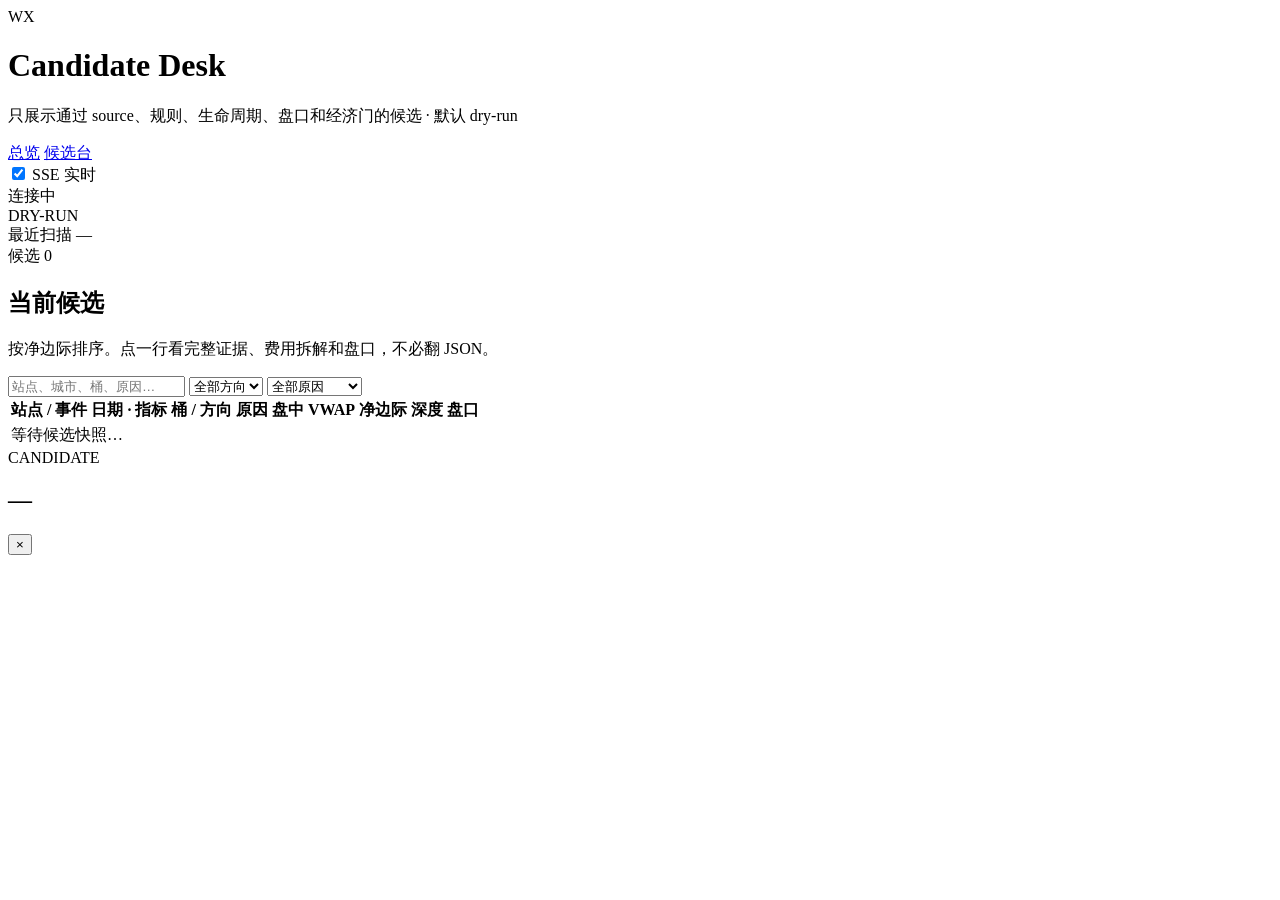
==== weather_board/public/candidates.html @ 4861dbd6 "Add a Candidate Desk so opportunities are readable without JSON, and match live NOAA/WU sampling to " ====
<!doctype html>
<html lang="zh-CN">
  <head>
    <meta charset="utf-8" />
    <meta name="viewport" content="width=device-width, initial-scale=1" />
    <meta name="weather-module" content="weather-candidates" />
    <title>Weather Candidates</title>
    <link rel="preconnect" href="https://fonts.googleapis.com" />
    <link rel="preconnect" href="https://fonts.gstatic.com" crossorigin />
    <link href="https://fonts.googleapis.com/css2?family=IBM+Plex+Sans:wght@400;500;600;700&family=Sora:wght@600;700;800&display=swap" rel="stylesheet" />
    <link rel="stylesheet" href="/src/styles.css" />
  </head>
  <body>
    <div class="bg" aria-hidden="true"></div>
    <header class="top">
      <div class="brand">
        <span class="brand__mark">WX</span>
        <div>
          <h1>Candidate Desk</h1>
          <p>只展示通过 source、规则、生命周期、盘口和经济门的候选 · 默认 dry-run</p>
        </div>
      </div>
      <div class="actions">
        <nav class="site-nav" aria-label="页面">
          <a href="/">总览</a>
          <a href="/candidates" aria-current="page">候选台</a>
        </nav>
        <label class="toggle"><input id="autoRefresh" type="checkbox" checked /> SSE 实时</label>
      </div>
    </header>

    <section class="meta">
      <div class="pill" id="pillConnection">连接中</div>
      <div class="pill pill--muted" id="pillMode">DRY-RUN</div>
      <div class="pill pill--muted" id="pillScan">最近扫描 —</div>
      <div class="pill pill--muted" id="pillCount">候选 0</div>
    </section>

    <main class="page">
      <section class="kpis" id="kpis"></section>
      <section class="toolbar panel">
        <div>
          <h2>当前候选</h2>
          <p class="muted">按净边际排序。点一行看完整证据、费用拆解和盘口，不必翻 JSON。</p>
        </div>
        <div class="filters">
          <input id="search" type="search" placeholder="站点、城市、桶、原因…" />
          <select id="sideFilter">
            <option value="">全部方向</option>
            <option value="NO">只看 No</option>
            <option value="YES">只看 Yes</option>
          </select>
          <select id="reasonFilter">
            <option value="">全部原因</option>
            <option value="intraday_impossible_no">盘中已死 No</option>
            <option value="provisional_loser_no">暂定输家 No</option>
            <option value="source_final_loser_no">源已终局 No</option>
            <option value="dry_run_candidate_only">匹配 Yes</option>
          </select>
        </div>
      </section>
      <section class="panel table-wrap">
        <table class="desk-table">
          <thead>
            <tr>
              <th>站点 / 事件</th>
              <th>日期 · 指标</th>
              <th>桶 / 方向</th>
              <th>原因</th>
              <th>盘中</th>
              <th>VWAP</th>
              <th>净边际</th>
              <th>深度</th>
              <th>盘口</th>
            </tr>
          </thead>
          <tbody id="candidateRows">
            <tr><td colspan="9" class="empty">等待候选快照…</td></tr>
          </tbody>
        </table>
      </section>
    </main>

    <aside id="detail" class="drawer" aria-hidden="true">
      <div class="drawer__head">
        <div><span class="eyebrow">CANDIDATE</span><h2 id="detailTitle">—</h2></div>
        <button id="btnCloseDetail" class="icon-btn" type="button" aria-label="关闭">×</button>
      </div>
      <div id="detailBody" class="drawer__body"></div>
    </aside>
    <div id="toast" class="toast" role="status"></div>
    <script src="/src/candidates.js" type="module"></script>
  </body>
</html>
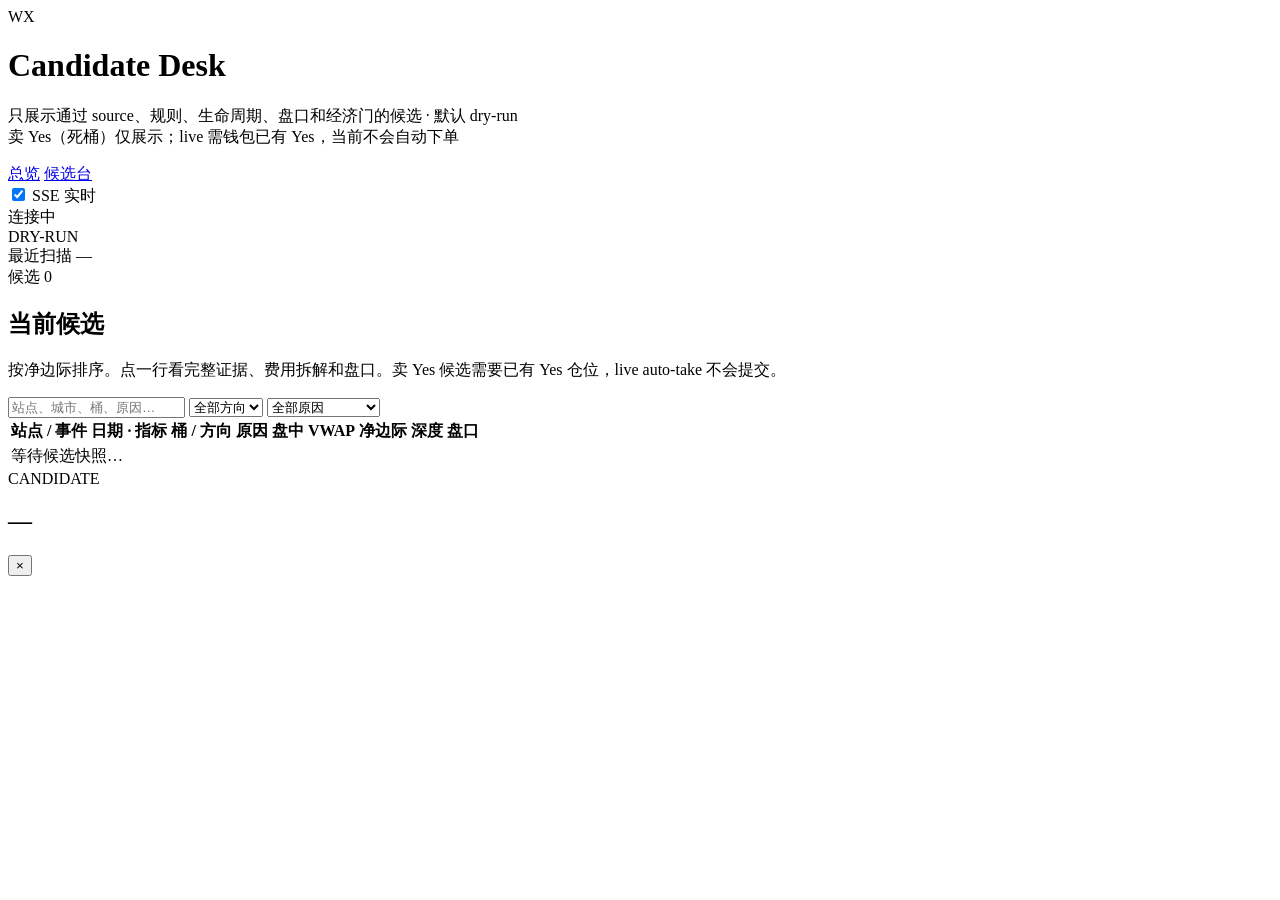
==== commit f3422df9: "Add sell-Yes dry-run on dead buckets with live inventory guards. Queue sell-Yes when buy-No has no a" ====
--- a/weather_board/public/candidates.html
+++ b/weather_board/public/candidates.html
@@ -17,7 +17,7 @@
         <span class="brand__mark">WX</span>
         <div>
           <h1>Candidate Desk</h1>
-          <p>只展示通过 source、规则、生命周期、盘口和经济门的候选 · 默认 dry-run</p>
+          <p>只展示通过 source、规则、生命周期、盘口和经济门的候选 · 默认 dry-run<br /><span class="muted">卖 Yes（死桶）仅展示；live 需钱包已有 Yes，当前不会自动下单</span></p>
         </div>
       </div>
       <div class="actions">
@@ -41,7 +41,7 @@
       <section class="toolbar panel">
         <div>
           <h2>当前候选</h2>
-          <p class="muted">按净边际排序。点一行看完整证据、费用拆解和盘口，不必翻 JSON。</p>
+          <p class="muted">按净边际排序。点一行看完整证据、费用拆解和盘口。卖 Yes 候选需要已有 Yes 仓位，live auto-take 不会提交。</p>
         </div>
         <div class="filters">
           <input id="search" type="search" placeholder="站点、城市、桶、原因…" />
@@ -55,6 +55,8 @@
             <option value="intraday_impossible_no">盘中已死 No</option>
             <option value="provisional_loser_no">暂定输家 No</option>
             <option value="source_final_loser_no">源已终局 No</option>
+            <option value="intraday_impossible_sell_yes">盘中已死卖 Yes</option>
+            <option value="provisional_loser_sell_yes">暂定输家卖 Yes</option>
             <option value="dry_run_candidate_only">匹配 Yes</option>
           </select>
         </div>
